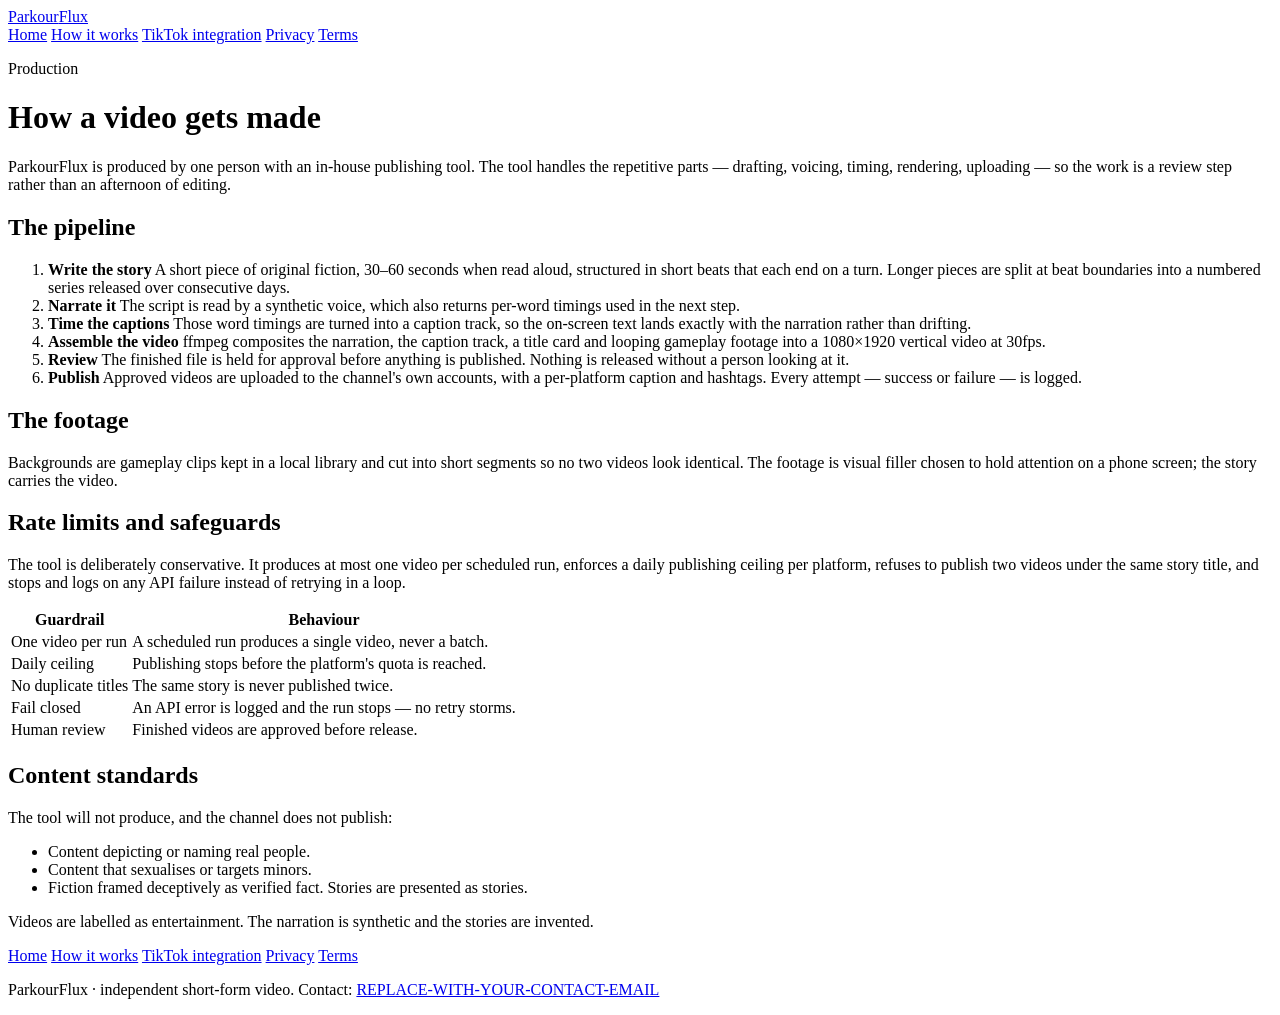
==== site/how-it-works.html @ 8d8fce53 "Build out the site — TikTok rejected the Website URL as a landing page App review: "Your externally " ====
<!doctype html>
<html lang="en">
<head>
<meta charset="utf-8">
<meta name="viewport" content="width=device-width, initial-scale=1">
<title>How it works — ParkourFlux</title>
<meta name="description" content="How a ParkourFlux video is produced: writing, narration, caption timing, rendering, review and publishing.">
<link rel="stylesheet" href="/style.css">
</head>
<body>

<header class="site">
  <div class="wrap">
    <a class="brand" href="/">Parkour<span>Flux</span></a>
    <nav class="site">
      <a href="/">Home</a>
      <a href="/how-it-works" aria-current="page">How it works</a>
      <a href="/tiktok">TikTok integration</a>
      <a href="/privacy">Privacy</a>
      <a href="/terms">Terms</a>
    </nav>
  </div>
</header>

<main class="wrap">
  <p class="eyebrow">Production</p>
  <h1>How a video gets made</h1>
  <p class="lede">
    ParkourFlux is produced by one person with an in-house publishing tool.
    The tool handles the repetitive parts — drafting, voicing, timing,
    rendering, uploading — so the work is a review step rather than an
    afternoon of editing.
  </p>

  <h2>The pipeline</h2>
  <ol class="steps">
    <li>
      <strong>Write the story</strong>
      A short piece of original fiction, 30–60 seconds when read aloud,
      structured in short beats that each end on a turn. Longer pieces are
      split at beat boundaries into a numbered series released over
      consecutive days.
    </li>
    <li>
      <strong>Narrate it</strong>
      The script is read by a synthetic voice, which also returns per-word
      timings used in the next step.
    </li>
    <li>
      <strong>Time the captions</strong>
      Those word timings are turned into a caption track, so the on-screen
      text lands exactly with the narration rather than drifting.
    </li>
    <li>
      <strong>Assemble the video</strong>
      ffmpeg composites the narration, the caption track, a title card and
      looping gameplay footage into a 1080&times;1920 vertical video at 30fps.
    </li>
    <li>
      <strong>Review</strong>
      The finished file is held for approval before anything is published.
      Nothing is released without a person looking at it.
    </li>
    <li>
      <strong>Publish</strong>
      Approved videos are uploaded to the channel's own accounts, with a
      per-platform caption and hashtags. Every attempt — success or failure —
      is logged.
    </li>
  </ol>

  <h2>The footage</h2>
  <p>
    Backgrounds are gameplay clips kept in a local library and cut into short
    segments so no two videos look identical. The footage is visual filler
    chosen to hold attention on a phone screen; the story carries the video.
  </p>

  <h2>Rate limits and safeguards</h2>
  <p>
    The tool is deliberately conservative. It produces at most one video per
    scheduled run, enforces a daily publishing ceiling per platform, refuses
    to publish two videos under the same story title, and stops and logs on
    any API failure instead of retrying in a loop.
  </p>

  <div class="scroll-x">
    <table>
      <thead>
        <tr><th>Guardrail</th><th>Behaviour</th></tr>
      </thead>
      <tbody>
        <tr>
          <td>One video per run</td>
          <td>A scheduled run produces a single video, never a batch.</td>
        </tr>
        <tr>
          <td>Daily ceiling</td>
          <td>Publishing stops before the platform's quota is reached.</td>
        </tr>
        <tr>
          <td>No duplicate titles</td>
          <td>The same story is never published twice.</td>
        </tr>
        <tr>
          <td>Fail closed</td>
          <td>An API error is logged and the run stops — no retry storms.</td>
        </tr>
        <tr>
          <td>Human review</td>
          <td>Finished videos are approved before release.</td>
        </tr>
      </tbody>
    </table>
  </div>

  <h2>Content standards</h2>
  <p>The tool will not produce, and the channel does not publish:</p>
  <ul>
    <li>Content depicting or naming real people.</li>
    <li>Content that sexualises or targets minors.</li>
    <li>Fiction framed deceptively as verified fact. Stories are presented as
      stories.</li>
  </ul>
  <p>
    Videos are labelled as entertainment. The narration is synthetic and the
    stories are invented.
  </p>
</main>

<footer class="site">
  <div class="wrap">
    <div class="foot-links">
      <a href="/">Home</a>
      <a href="/how-it-works">How it works</a>
      <a href="/tiktok">TikTok integration</a>
      <a href="/privacy">Privacy</a>
      <a href="/terms">Terms</a>
    </div>
    <p>ParkourFlux &middot; independent short-form video. Contact:
      <a href="mailto:REPLACE-WITH-YOUR-CONTACT-EMAIL">REPLACE-WITH-YOUR-CONTACT-EMAIL</a>
    </p>
  </div>
</footer>

</body>
</html>
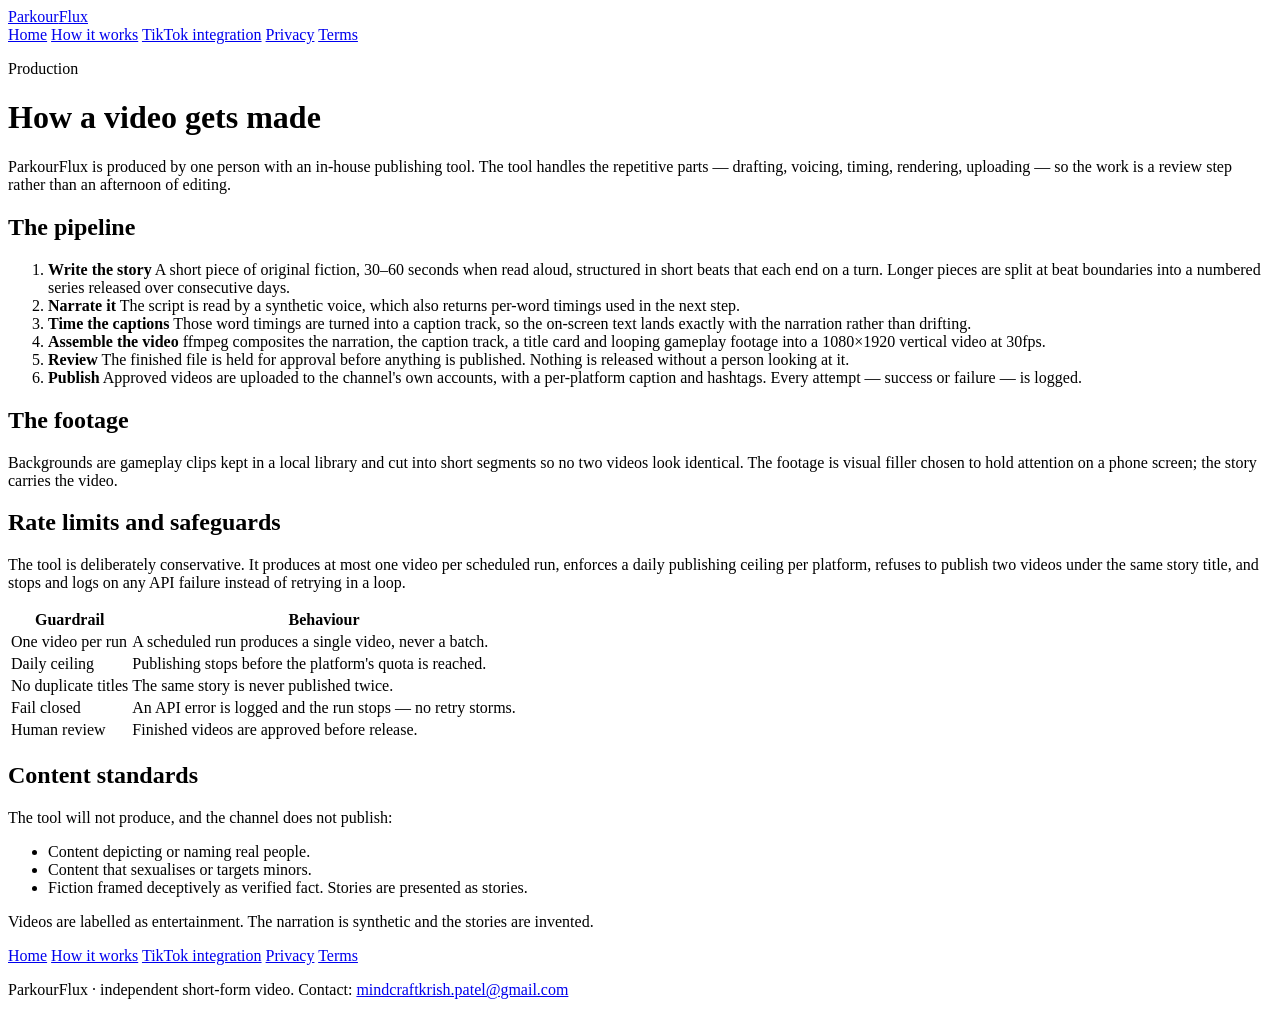
==== commit 9b684fa5: "Fill the site placeholders so it can be deployed and resubmitted Contact email, the "Last updated" d" ====
--- a/site/how-it-works.html
+++ b/site/how-it-works.html
@@ -138,7 +138,7 @@
       <a href="/terms">Terms</a>
     </div>
     <p>ParkourFlux &middot; independent short-form video. Contact:
-      <a href="mailto:REPLACE-WITH-YOUR-CONTACT-EMAIL">REPLACE-WITH-YOUR-CONTACT-EMAIL</a>
+      <a href="mailto:mindcraftkrish.patel@gmail.com">mindcraftkrish.patel@gmail.com</a>
     </p>
   </div>
 </footer>
